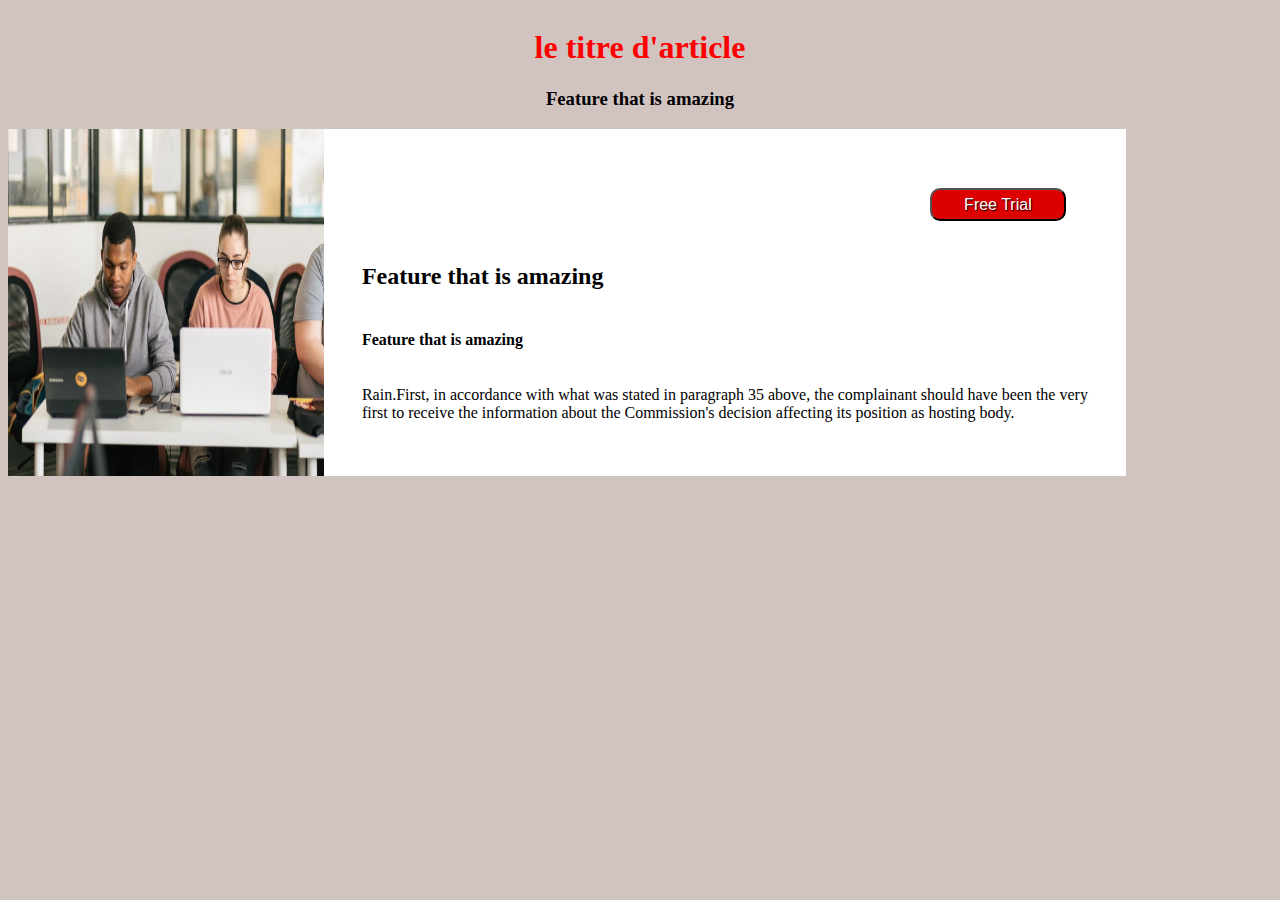
==== static/views/article.html @ 8b6d9c90 "correction file artcle css for media query" ====
<!DOCTYPE html>
<html lang="en">
<head>
    <meta charset="UTF-8">
    <meta name="viewport" content="width=device-width, initial-scale=1.0">
    <link rel="stylesheet" href="../css/article.css" >
    <title>Document</title>
</head>
<body>
    <header>
    <article class="for-head">
        <h1> le titre d'article </h1>
        <h3>Feature that is amazing</h3>
    </header>
    <article class="content">  
    <img class="img-article" src="Simplon.jpg" alt="">
        <div>
            <div class="button-div">
                <button class="button"type="button"><a href="#"></a>
                    Free Trial</button>
            </div>
            <h2>Feature that is amazing</h2>
            <h4>Feature that is amazing</h4>
            <p>Rain.First, in accordance with what was
                stated in paragraph 35 above, the 
                complainant should have been the very<br>
                first to receive the information about 
                the Commission's decision affecting
                its position as hosting body.</p>
        </div>
       
        </article>  
</body>
</html>
---- static/css/article.css ----
body{
    background-color: rgb(209, 195, 192)
    }
    header{
    display: flex;
    justify-content: center;
    }
    .for-head{
    color: red;
    display: inline;
    text-align: -webkit-center;
}
.for-head>h3{
    color: black;
    }
.img-article{
width: 25%;
        
}
    
.content{
    
    display: flex;
    margin-bottom: 10px;
}
div{
    background-color: #ffffff;
    display: flex;
    flex-direction: column;
    padding: 3%;
}
.button{
        width: 20%;
        height: 33px;
        padding: 0 20px;
        font-size: 1rem;
        text-align: center;
        color: #fff;
        text-shadow: 1px 1px 1px #000;
        border-radius: 10px;
        background-color: rgba(220, 0, 0, 1);
    }
.button-div{
    display: flex;
    flex-direction: row-reverse;
}
/*
@media screen and (min-width: 375px) {
    body{
        background-color: cyan;
    }
    .for-head{
        display: flex;
        order: 1;
    }
    .for-head>h3{
        order: 2;
    }
    .img-article{
        width: 100%;
    }
    div{
        order: 3;
        justify-content: end;
    }
    .button{
        order: 1;
        padding: 0%;
        font-size: 74%;
    }
    article.content{
        display: contents;
    }
    head{
        display: flex;
    }
    }
*/
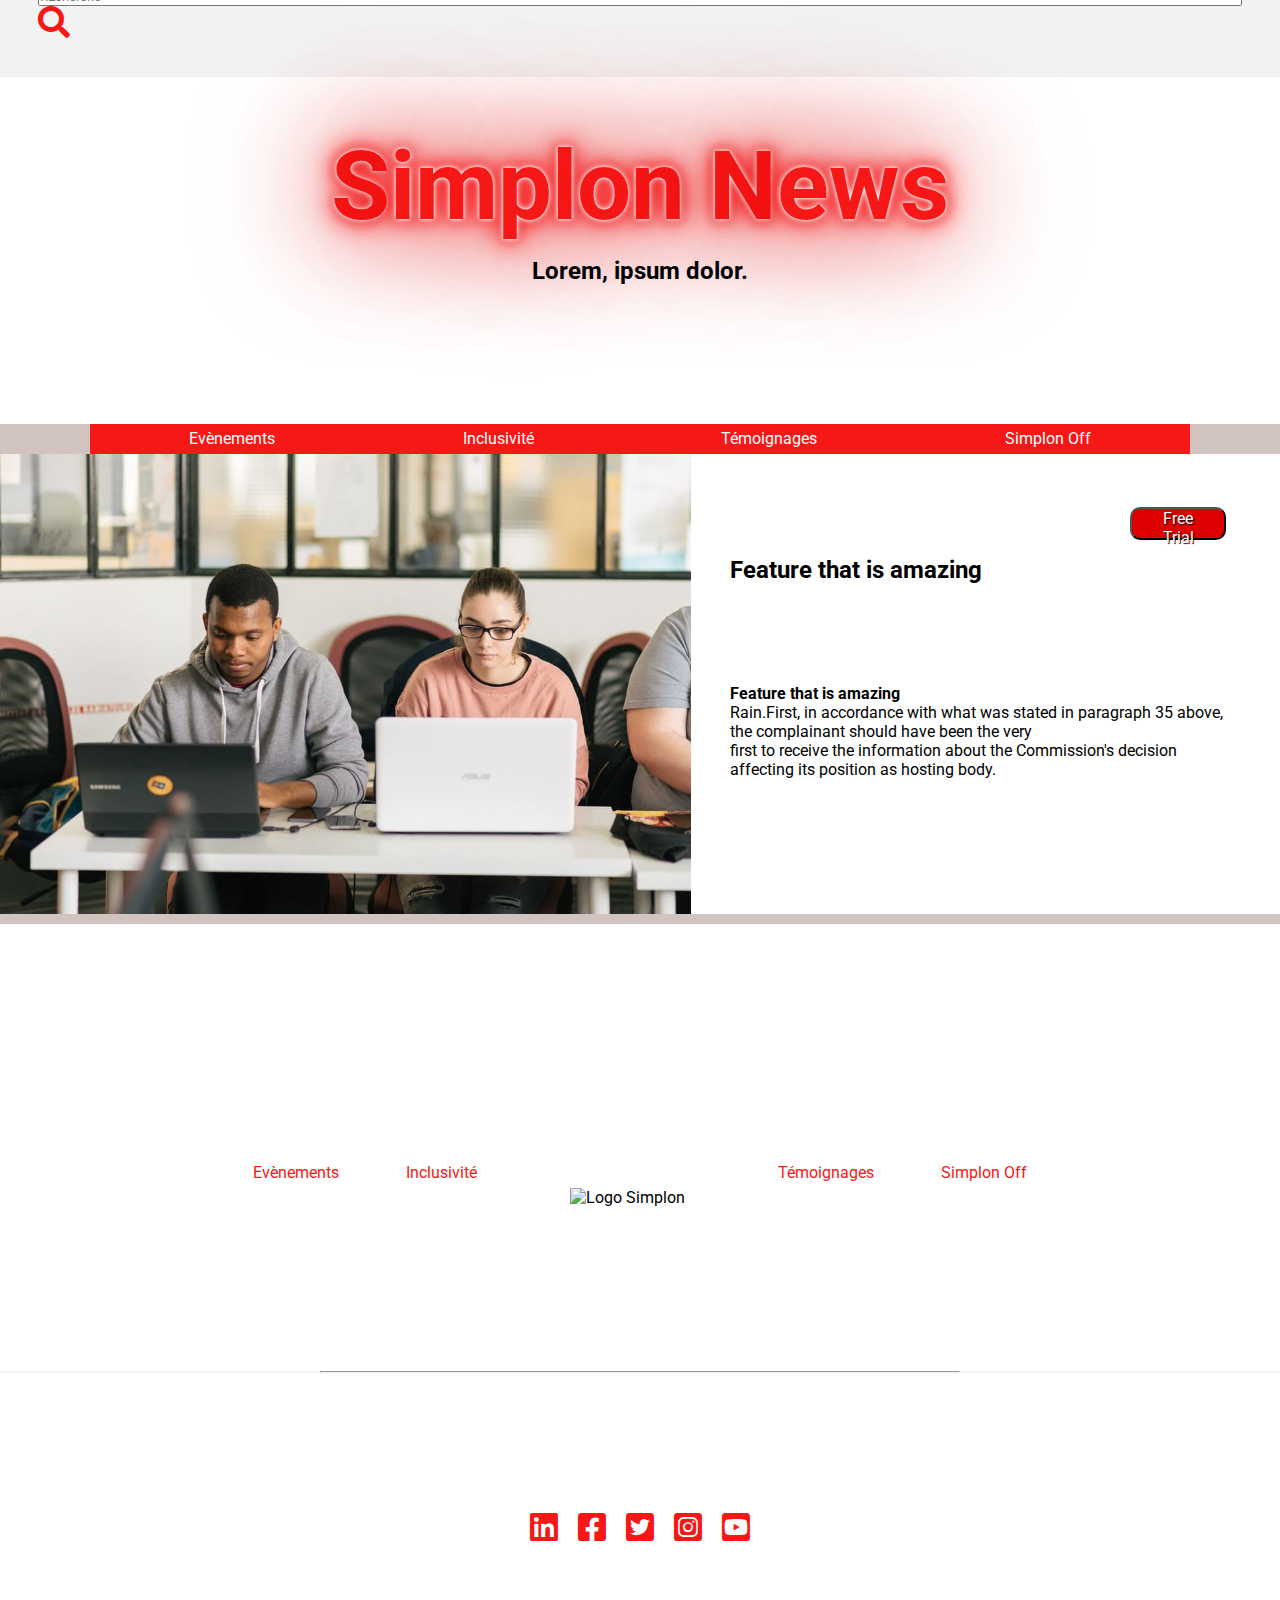
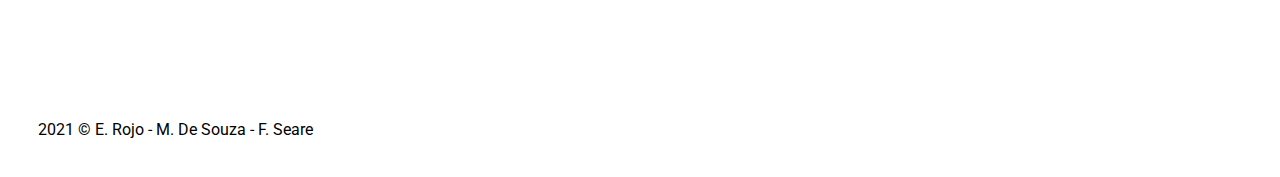
==== commit a0b6b011: "modifction" ====
--- a/static/views/article.html
+++ b/static/views/article.html
@@ -4,13 +4,32 @@
     <meta charset="UTF-8">
     <meta name="viewport" content="width=device-width, initial-scale=1.0">
     <link rel="stylesheet" href="../css/article.css" >
-    <title>Document</title>
+    <link rel="stylesheet" href="../../assets/fontawesome-free-5.15.2-web/css/all.css">
+    <link rel="stylesheet" href="../css/main.css"> 
+    <title>Document</title> 
 </head>
 <body>
-    <header>
-    <article class="for-head">
-        <h1> le titre d'article </h1>
-        <h3>Feature that is amazing</h3>
+    <header class="header">
+
+        <div class="search">
+            <input type="search" placeholder="REcherche">
+            <i class="fas fa-search"></i>
+        </div>
+
+        <div class="title">
+            <h1 class="neon"><span>S</span>implon <span>N</span>ews</h1>
+            <h2>Lorem, ipsum dolor.</h2>
+        </div>
+
+        <nav class="main-nav">
+            <ul>
+                <li>Evènements</li>
+                <li>Inclusivité</li>
+                <li>Témoignages</li>
+                <li>Simplon Off</li>
+            </ul>
+        </nav>
+
     </header>
     <article class="content">  
     <img class="img-article" src="Simplon.jpg" alt="">
@@ -30,5 +49,37 @@
         </div>
        
         </article>  
+        <footer class="footer">
+
+            <div class="menu">
+                <ul>
+                    <li><a href="#">Evènements</a></li>
+                    <li><a href="#">Inclusivité</a></li>
+                    <div class="logo">
+                        <li><img src="search.svg" alt="Logo Simplon"></li>
+                    </div>
+                    <li><a href="#">Témoignages</a></li>
+                    <li><a href="#">Simplon Off</a></li>
+                </ul>
+            </div>
+    
+            <hr>
+    
+            <div class="links">
+                <ul>
+                    <li><a href="#"><i class="fab fa-linkedin"></i></a></li>
+                    <li><a href="#"><i class="fab fa-facebook-square"></i> </a></li>
+                    <li><a href="#"><i class="fab fa-twitter-square"></i> </a></li>
+                    <li><a href="#"><i class="fab fa-instagram-square"></i></a></li>
+                    <li><a href="#"><i class="fab fa-youtube-square"></i></a></li>
+                </ul>
+            </div>
+    
+            <div class="copyrights">
+                <p>2021 &copy; E. Rojo - M. De Souza - F. Seare</p>
+    
+            </div>
+    
+        </footer>
 </body>
 </html>--- a/static/css/article.css
+++ b/static/css/article.css
@@ -15,7 +15,7 @@
     color: black;
     }
 .img-article{
-width: 25%;
+width: 54%;
         
 }
     
--- a/static/css/main.css
+++ b/static/css/main.css
@@ -0,0 +1,197 @@
+@import url('https://fonts.googleapis.com/css2?family=Roboto:wght@100;300;400&display=swap');
+
+
+*{ 
+    margin: 0; 
+    padding: 0; 
+    box-sizing: border-box; 
+    font-family: 'Roboto', sans-serif;
+}
+
+
+html {
+    font-size: 100%;
+}
+
+.header{ 
+    display: flex; 
+    justify-content: center; 
+    flex-direction: column;
+}
+
+.search > i{ 
+    color: #f61717;
+    font-size: 2rem;
+}
+
+.search{ 
+    display: flex; 
+    justify-content: flex-end; 
+    background-color: #f2f2f2;
+    height: 2rem;
+}
+
+.title{ 
+    display: flex; 
+    flex-direction: column; 
+    align-items: center;
+}
+
+h1{ 
+    color: #f61717;
+    font-size: 6rem;
+    padding: 15px;
+}
+
+.neon{
+    color: #f61717;
+    text-shadow: 
+      0 0 0.033em #fff, 
+      0 0 0.08em #fff,
+      0 0 0.1em #f61717, 
+      0 0 0.2em #f61717, 
+      0 0 0.3em #f61717, 
+      0 0 1em #f61717,
+      0 0 1.5em #b60a0a;
+  }
+  
+  .neon span{
+    animation-name: flicker;
+    animation-duration: 5s;
+    animation-iteration-count: infinite;
+    animation-direction: alternate;
+  }
+  
+  .neon span:nth-child(2n){
+    animation-delay: 3s;
+  }
+  
+  @keyframes flicker {
+    0%,
+    19.999%,
+    22%,
+    62.999%,
+    64%,
+    64.999%,
+    72%,
+    100% {
+      opacity: 1;
+    }
+    20%,
+    21.999%,
+    63%,
+    63.999%,
+    65%,
+    71.999% {
+      opacity: 0.33;
+    }
+  }
+ 
+
+h2{
+    padding-bottom: 100px;
+}
+
+.main-nav{ 
+    background-color: #f61717; 
+    color: white; 
+    width: 86%;
+    margin: auto;
+    height: 30px; 
+
+}
+
+nav.main-nav ul{ 
+    display: flex; 
+    flex-direction: row; 
+    justify-content: space-around; 
+    list-style: none;
+    padding: 5px;
+}
+
+.footer{ 
+    background-color: #f2f2f2;
+}
+
+.menu ul{
+    display: flex;
+    flex-direction: row; 
+    justify-content: space-around; 
+    list-style: none;
+    width: 70%;
+    margin: auto;
+    padding: 200px 0 100px 0;
+}
+
+.menu a{
+    text-decoration: none;
+    color: #f61717;
+}
+
+hr{
+    width: 50%;
+    margin: auto;
+    color: #f61717;
+}
+
+.links ul{
+    display: flex;
+    flex-direction: row; 
+    justify-content: center; 
+    list-style: none;
+    gap: 20px;
+    padding: 100px 0 100px 0;
+}
+
+.links .fab{
+    font-size: 2rem;
+    color: #f61717;
+}
+
+.links .fab:hover{
+    color: black;
+}
+
+
+.copyrights{
+    display: flex;
+    justify-content: center;
+}
+
+
+@media (max-width : 414px){
+    h1{ 
+        text-align: center;
+        padding: 15px;
+    }
+
+    .main-nav{
+        width: 100%;
+    }
+
+    .bicPic img{
+        display: none;
+        
+    }
+
+    .grid{
+        display: flex;
+        flex-direction: column;
+    }
+
+    .box7{
+        display: none;
+        border: ;
+    }
+
+    hr{
+        width: 70%;
+    }
+
+    .links ul{
+        flex-direction: column;
+        align-items: center;
+    }
+
+
+}
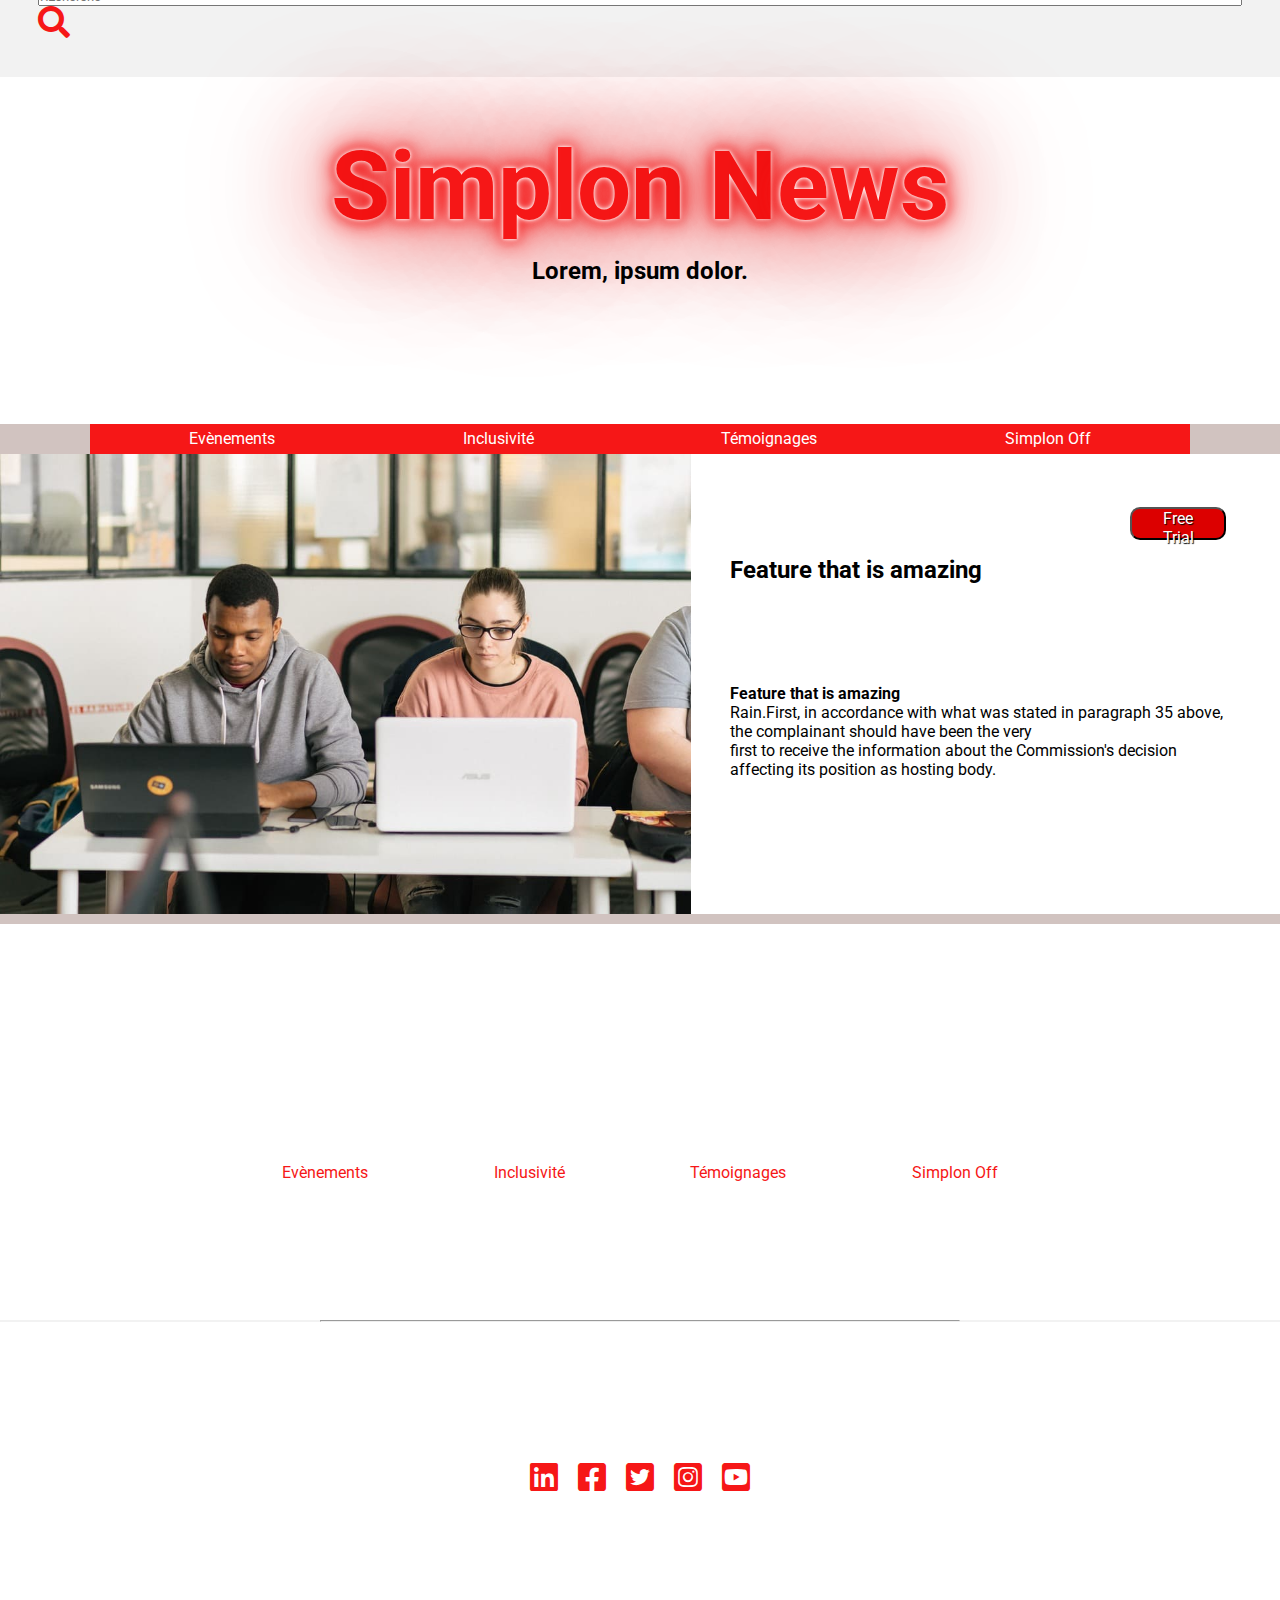
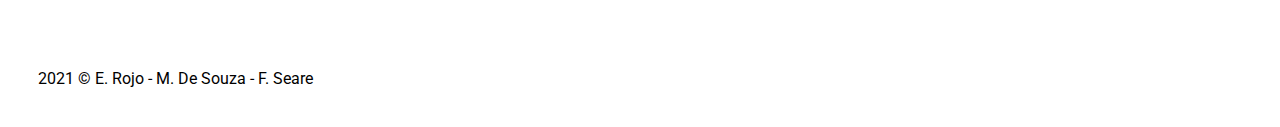
==== commit 18c3989e: "ok" ====
--- a/static/views/article.html
+++ b/static/views/article.html
@@ -81,5 +81,6 @@
             </div>
     
         </footer>
+        <script src="../js/article.js"></script>
 </body>
 </html>--- a/static/css/article.css
+++ b/static/css/article.css
@@ -45,35 +45,51 @@
     display: flex;
     flex-direction: row-reverse;
 }
-/*
-@media screen and (min-width: 375px) {
+@media screen and (max-width: 414px) {
     body{
         background-color: cyan;
     }
-    .for-head{
-        display: flex;
-        order: 1;
+    .button{
+        width: 46%;
+    height: 40px;
+  
+    font-size: 1rem;
+    text-align: center;
+    color: #fff;
+    border-radius: 10px;
+    background-color: rgba(220, 0, 0, 1);
+}
+.search > input {
+    order: 2;
+    font-size: 1rem;
+    
+}
+.search >i{
+    order: ;
+    margin-top: 2rem;
+}
+.main-nav ul >li{
+    display: flex;
+    flex-direction: column;
+   }
+.img-article{
+    order: 3;
+}
+
+.menu ul >a>li {
+    background-color: rgb(0, 255, 255);
+    flex-direction: row;
+    
+   
+} 
+menu {
+    display: flex;
+
+}
+nav.main-nav ul{
+    flex-direction: column;
+    align-items: center;
+}
     }
-    .for-head>h3{
-        order: 2;
-    }
-    .img-article{
-        width: 100%;
-    }
-    div{
-        order: 3;
-        justify-content: end;
-    }
-    .button{
-        order: 1;
-        padding: 0%;
-        font-size: 74%;
-    }
-    article.content{
-        display: contents;
-    }
-    head{
-        display: flex;
-    }
-    }
-*/+
+    --- a/static/css/main.css
+++ b/static/css/main.css
@@ -109,8 +109,14 @@
     padding: 5px;
 }
 
+
 .footer{ 
     background-color: #f2f2f2;
+}
+
+.logo{
+    position: absolute;
+    left: -999em;
 }
 
 .menu ul{
@@ -179,10 +185,35 @@
         flex-direction: column;
     }
 
+    .box2{
+        border: #b60a0a;
+    }
+        
     .box7{
         display: none;
-        border: ;
-    }
+    }
+
+    .logo{
+        position: absolute;
+        left: 150px;
+        padding-top: 100px;
+    }
+
+    
+    .logo2{
+        display: none;
+    }
+
+    .menu ul{
+        flex-direction: column;
+        align-items: center;
+        padding-bottom: 50px;
+    }
+
+    .menu ul li{
+        padding-bottom: 10px;
+    }
+    
 
     hr{
         width: 70%;
@@ -191,7 +222,7 @@
     .links ul{
         flex-direction: column;
         align-items: center;
-    }
-
-
-}
+        padding-top: 70px;
+    }
+
+}
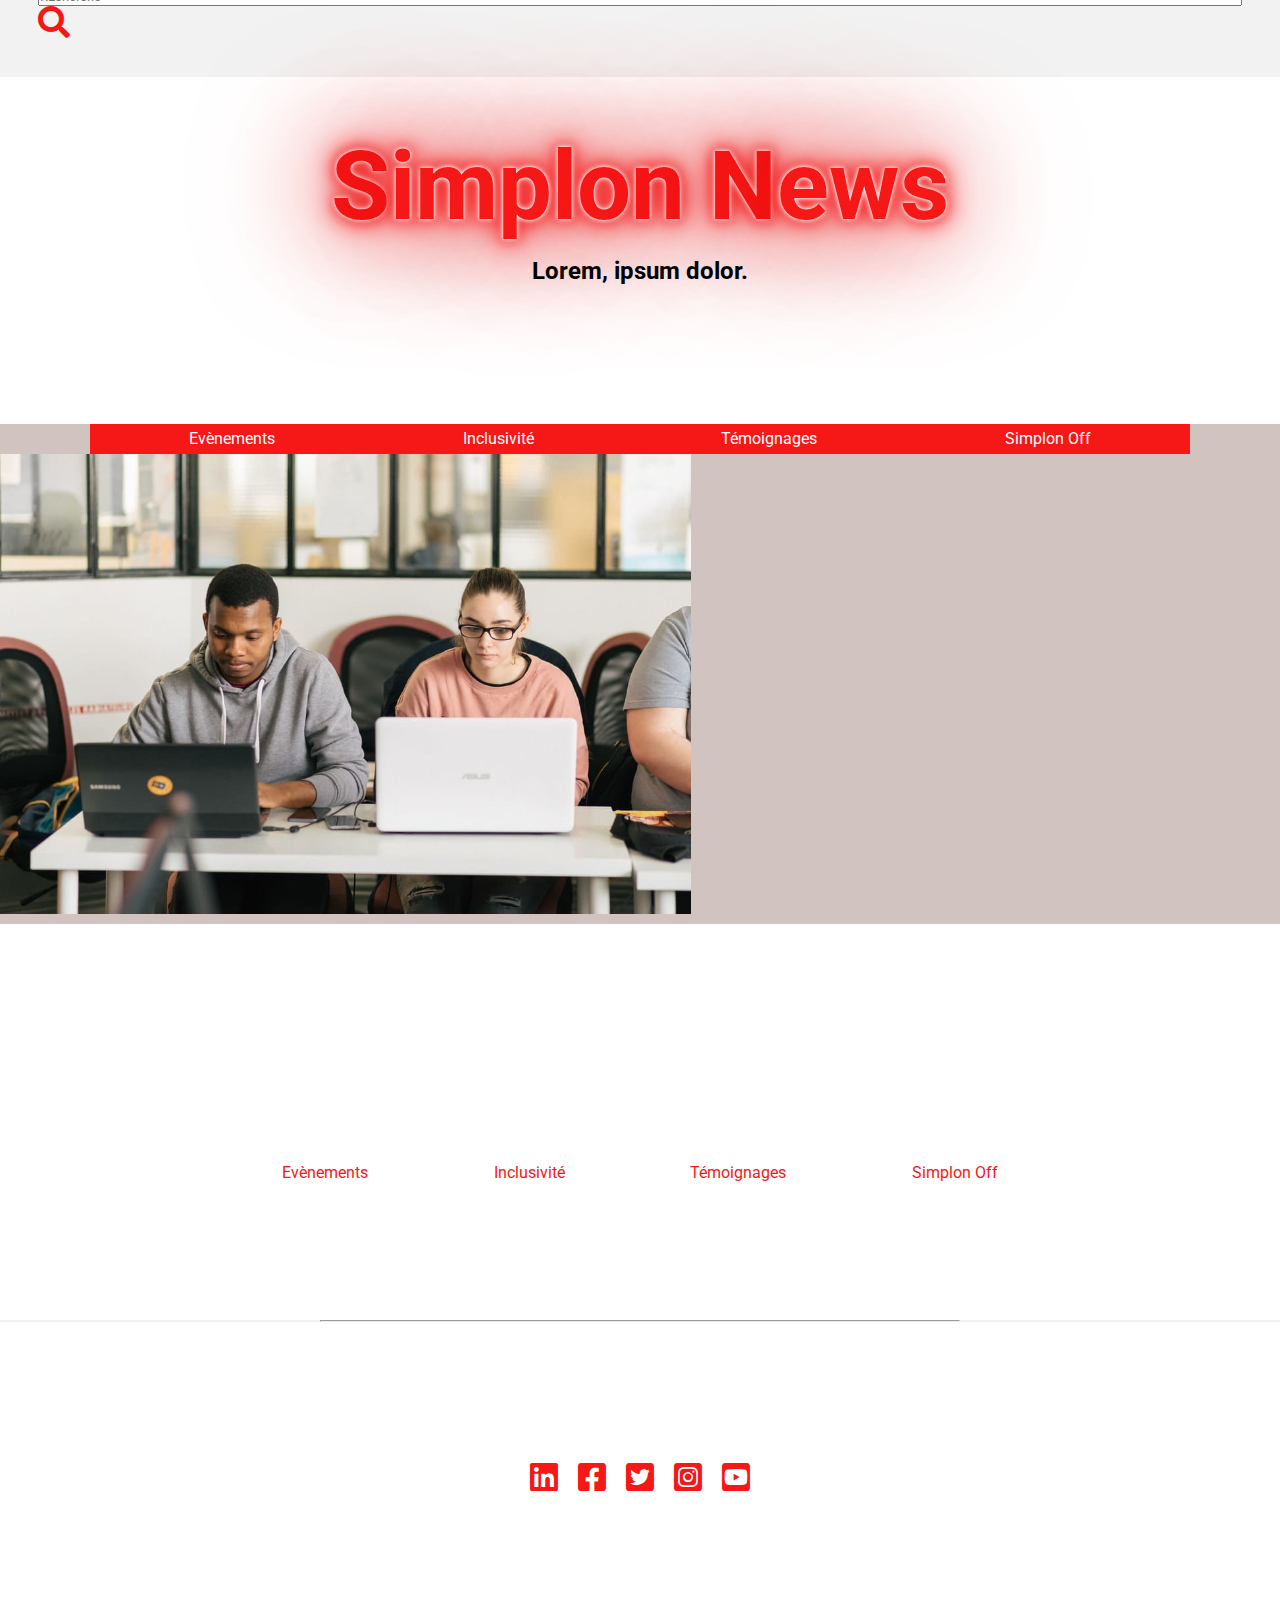
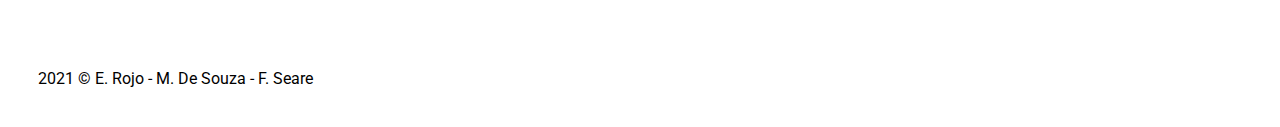
==== commit cc324ef5: "Redirection article view" ====
--- a/static/views/article.html
+++ b/static/views/article.html
@@ -33,7 +33,7 @@
     </header>
     <article class="content">  
     <img class="img-article" src="Simplon.jpg" alt="">
-        <div>
+        <!-- <div>
             <div class="button-div">
                 <button class="button"type="button"><a href="#"></a>
                     Free Trial</button>
@@ -46,7 +46,7 @@
                 first to receive the information about 
                 the Commission's decision affecting
                 its position as hosting body.</p>
-        </div>
+        </div> -->
        
         </article>  
         <footer class="footer">
@@ -81,6 +81,7 @@
             </div>
     
         </footer>
+
         <script src="../js/article.js"></script>
 </body>
 </html>--- a/static/css/article.css
+++ b/static/css/article.css
@@ -45,51 +45,3 @@
     display: flex;
     flex-direction: row-reverse;
 }
-@media screen and (max-width: 414px) {
-    body{
-        background-color: cyan;
-    }
-    .button{
-        width: 46%;
-    height: 40px;
-  
-    font-size: 1rem;
-    text-align: center;
-    color: #fff;
-    border-radius: 10px;
-    background-color: rgba(220, 0, 0, 1);
-}
-.search > input {
-    order: 2;
-    font-size: 1rem;
-    
-}
-.search >i{
-    order: ;
-    margin-top: 2rem;
-}
-.main-nav ul >li{
-    display: flex;
-    flex-direction: column;
-   }
-.img-article{
-    order: 3;
-}
-
-.menu ul >a>li {
-    background-color: rgb(0, 255, 255);
-    flex-direction: row;
-    
-   
-} 
-menu {
-    display: flex;
-
-}
-nav.main-nav ul{
-    flex-direction: column;
-    align-items: center;
-}
-    }
-
-    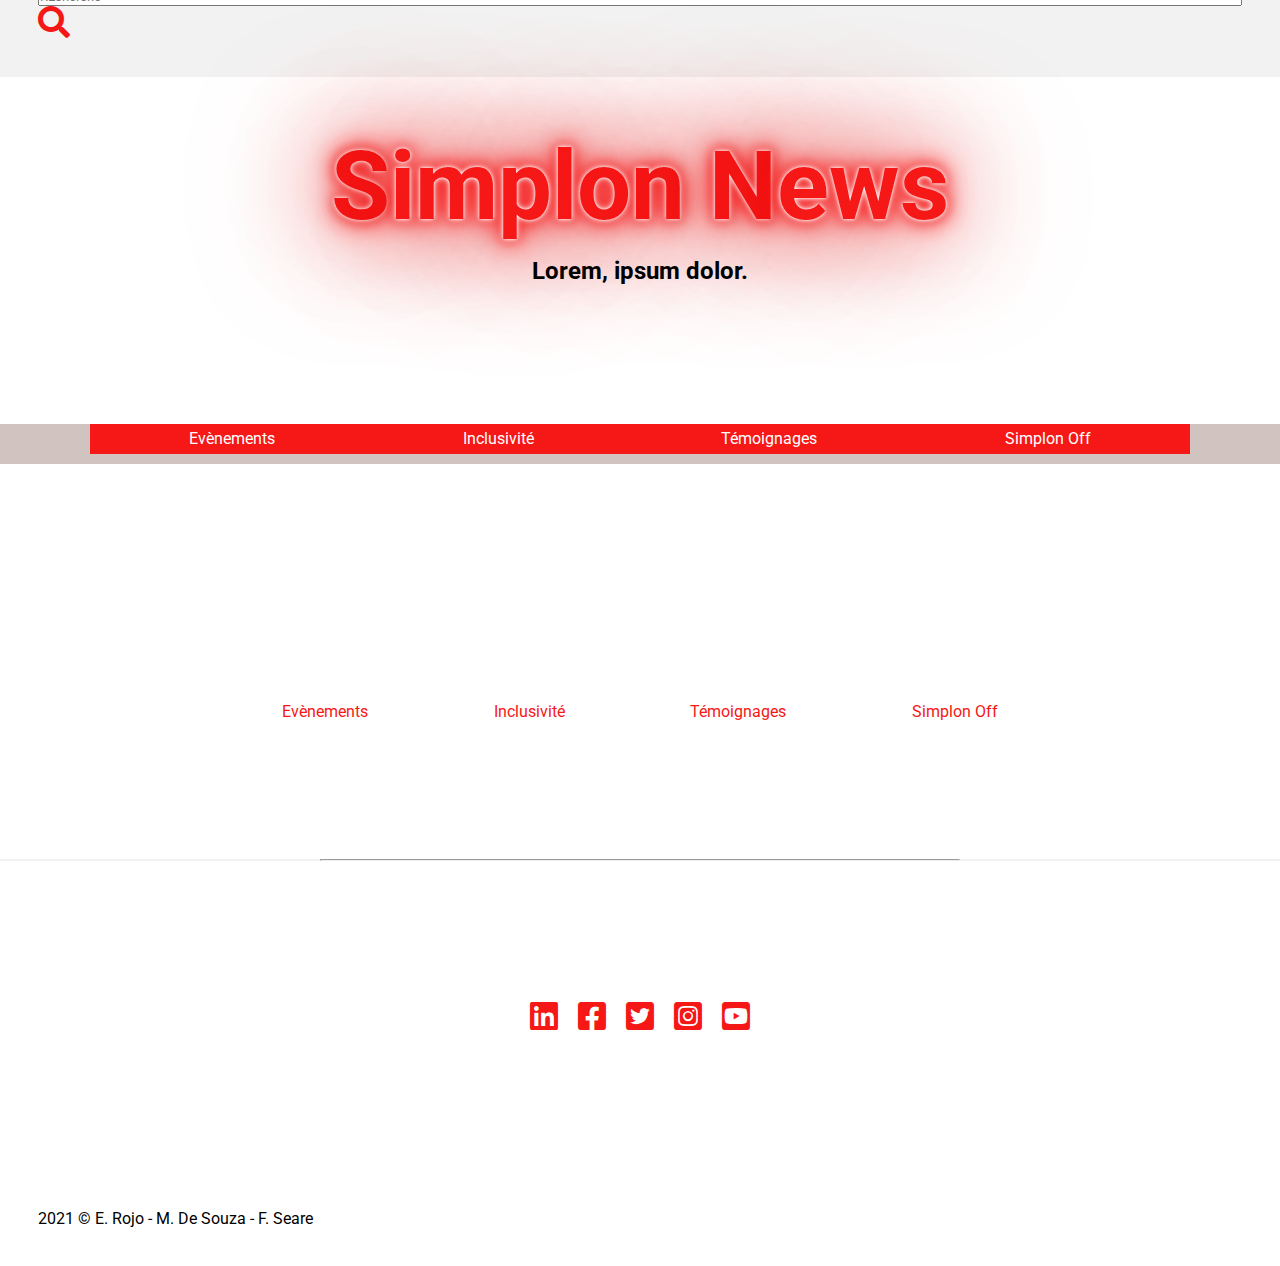
==== commit 05b8b9a7: "Add details article" ====
--- a/static/views/article.html
+++ b/static/views/article.html
@@ -32,8 +32,8 @@
 
     </header>
     <article class="content">  
+        <!-- <div>
     <img class="img-article" src="Simplon.jpg" alt="">
-        <!-- <div>
             <div class="button-div">
                 <button class="button"type="button"><a href="#"></a>
                     Free Trial</button>
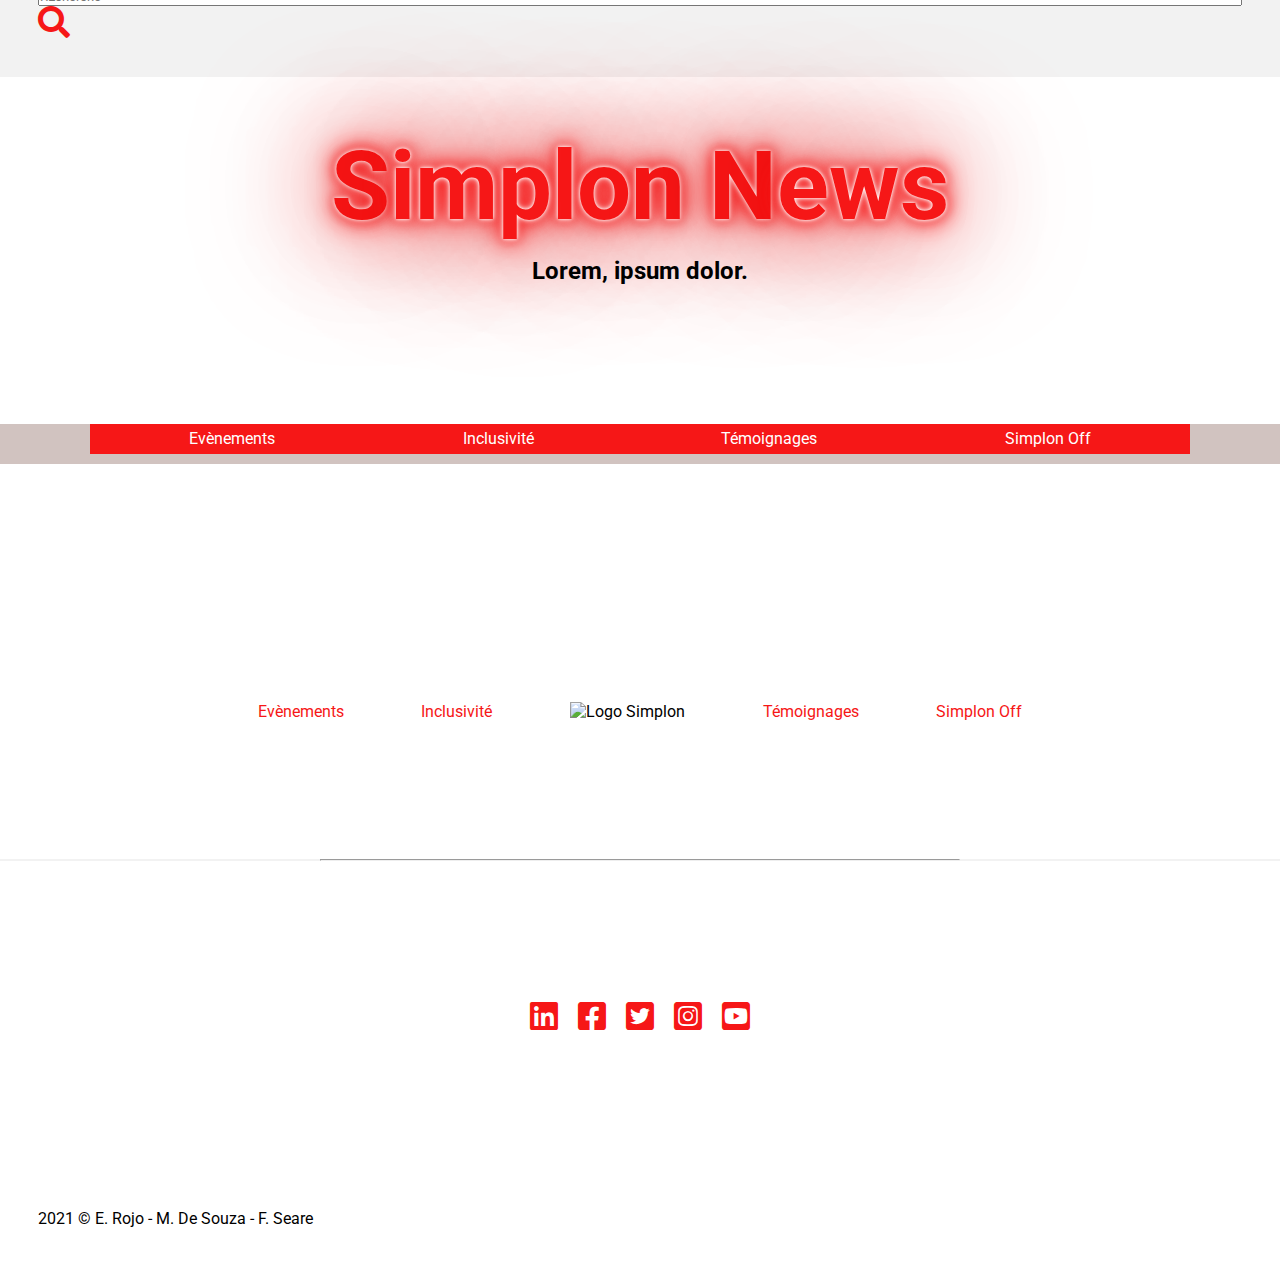
==== commit 170c5d8a: "last work" ====
--- a/static/views/article.html
+++ b/static/views/article.html
@@ -31,9 +31,10 @@
         </nav>
 
     </header>
-    <article class="content">  
-        <!-- <div>
-    <img class="img-article" src="Simplon.jpg" alt="">
+    <article class="content"> 
+         
+    <!-- <img class="img-article" src="Simplon.jpg" alt="">
+        <div>
             <div class="button-div">
                 <button class="button"type="button"><a href="#"></a>
                     Free Trial</button>
@@ -46,8 +47,8 @@
                 first to receive the information about 
                 the Commission's decision affecting
                 its position as hosting body.</p>
-        </div> -->
-       
+        </div>
+        -->
         </article>  
         <footer class="footer">
 
@@ -55,9 +56,7 @@
                 <ul>
                     <li><a href="#">Evènements</a></li>
                     <li><a href="#">Inclusivité</a></li>
-                    <div class="logo">
-                        <li><img src="search.svg" alt="Logo Simplon"></li>
-                    </div>
+                     <li><img  src="search.svg" alt="Logo Simplon"></li>
                     <li><a href="#">Témoignages</a></li>
                     <li><a href="#">Simplon Off</a></li>
                 </ul>
@@ -79,9 +78,8 @@
                 <p>2021 &copy; E. Rojo - M. De Souza - F. Seare</p>
     
             </div>
-    
+            
         </footer>
-
         <script src="../js/article.js"></script>
 </body>
 </html>--- a/static/css/article.css
+++ b/static/css/article.css
@@ -1,4 +1,4 @@
-
+@import url('https://fonts.googleapis.com/css2?family=Roboto:wght@100;300;400&display=swap');
     body{
     background-color: rgb(209, 195, 192)
     }
@@ -45,3 +45,38 @@
     display: flex;
     flex-direction: row-reverse;
 }
+
+@media screen and (max-width: 414px) {
+    body{
+        background-color: cyan;
+    }
+    .search > i{ 
+        font-size: 2rem;        
+    }
+    
+    
+    .main-nav{
+        width: 100%;
+    }
+     .main-nav ul{
+        flex-direction: column;
+        align-items: center;
+    }
+    .img-article{
+        width: 100%;
+        
+    }
+    div{
+        order: 1;
+        justify-content: end;
+    }
+    .button{
+        order: 3;
+        padding: 0%;
+        font-size: 74%;
+    }
+    article.content{
+        display: contents;
+    }
+    
+}